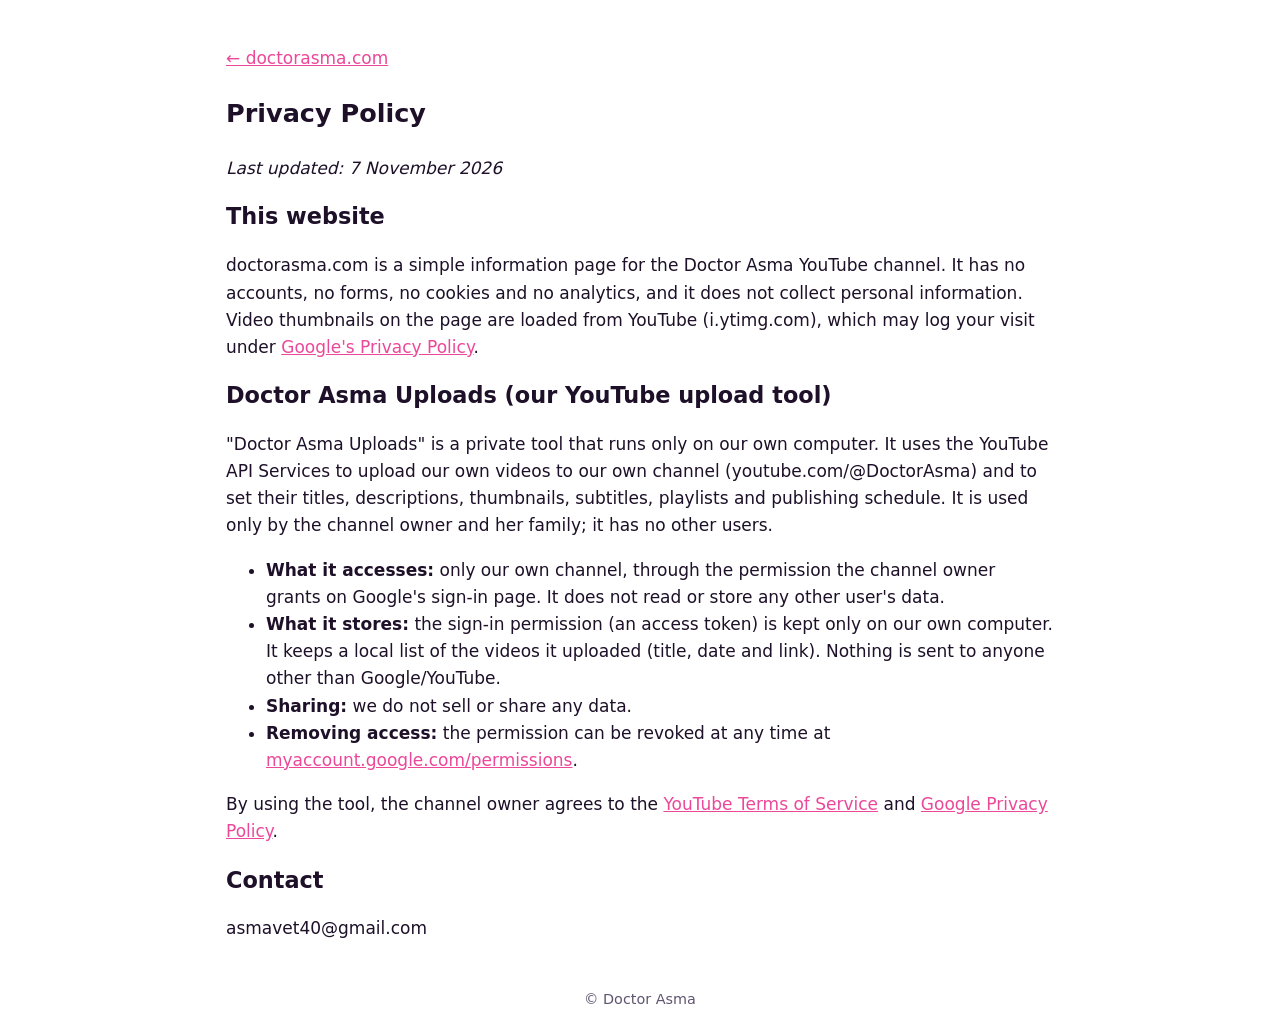
==== privacy.html @ ae8790da "Add doctorasma.com home page and privacy policy Co-Authored-By: Claude Opus 5.5 <noreply@anthropic.c" ====
<!doctype html>
<html lang="en"><head><meta charset="utf-8"><meta name="viewport" content="width=device-width,initial-scale=1">
<title>Privacy Policy | Doctor Asma</title><link rel="icon" href="assets/favicon.png"><link rel="stylesheet" href="style.css"></head>
<body><main class="wrap"><section>
<p><a href="./">← doctorasma.com</a></p>
<h1>Privacy Policy</h1>
<p><em>Last updated: 7 November 2026</em></p>
<h2>This website</h2>
<p>doctorasma.com is a simple information page for the Doctor Asma YouTube channel. It has no accounts, no forms, no cookies and no analytics, and it does not collect personal information. Video thumbnails on the page are loaded from YouTube (i.ytimg.com), which may log your visit under <a href="https://policies.google.com/privacy">Google's Privacy Policy</a>.</p>
<h2>Doctor Asma Uploads (our YouTube upload tool)</h2>
<p>"Doctor Asma Uploads" is a private tool that runs only on our own computer. It uses the YouTube API Services to upload our own videos to our own channel (youtube.com/@DoctorAsma) and to set their titles, descriptions, thumbnails, subtitles, playlists and publishing schedule. It is used only by the channel owner and her family; it has no other users.</p>
<ul>
<li><strong>What it accesses:</strong> only our own channel, through the permission the channel owner grants on Google's sign-in page. It does not read or store any other user's data.</li>
<li><strong>What it stores:</strong> the sign-in permission (an access token) is kept only on our own computer. It keeps a local list of the videos it uploaded (title, date and link). Nothing is sent to anyone other than Google/YouTube.</li>
<li><strong>Sharing:</strong> we do not sell or share any data.</li>
<li><strong>Removing access:</strong> the permission can be revoked at any time at <a href="https://myaccount.google.com/permissions">myaccount.google.com/permissions</a>.</li>
</ul>
<p>By using the tool, the channel owner agrees to the <a href="https://www.youtube.com/t/terms">YouTube Terms of Service</a> and <a href="https://policies.google.com/privacy">Google Privacy Policy</a>.</p>
<h2>Contact</h2>
<p>asmavet40@gmail.com</p>
</section></main><footer class="wrap">© Doctor Asma</footer></body></html>
---- style.css ----
:root{--hot:#EC4899;--pur:#4C1482;--deep:#160830;--amb:#FFB000;--bg:#fff;--fg:#1d1028;--mut:#5f5470;--card:#faf5ff}
@media (prefers-color-scheme:dark){:root{--bg:#120a20;--fg:#f4eefb;--mut:#b9aecb;--card:#1e1233}}
*{box-sizing:border-box}body{margin:0;font:17px/1.6 system-ui,-apple-system,Segoe UI,Roboto,sans-serif;background:var(--bg);color:var(--fg)}
a{color:var(--hot)}.wrap{max-width:860px;margin:0 auto;padding:0 16px}
header{background:linear-gradient(135deg,var(--hot),var(--pur));color:#fff;padding:40px 0 48px;text-align:center}
header img{width:140px;height:140px;border-radius:50%;box-shadow:0 6px 24px #0005}
header h1{margin:14px 0 4px;font-size:2.2rem}header p{margin:0 auto;max-width:560px;opacity:.95}
.btn{display:inline-block;margin:18px 6px 0;padding:12px 22px;border-radius:999px;background:#fff;color:var(--pur);font-weight:700;text-decoration:none}
.btn.alt{background:var(--amb);color:#000}
section{padding:28px 0}h2{font-size:1.4rem;margin:0 0 12px}
.grid{display:grid;grid-template-columns:repeat(auto-fill,minmax(240px,1fr));gap:16px}
.card{background:var(--card);border-radius:14px;overflow:hidden;text-decoration:none;color:var(--fg)}
.card img{width:100%;aspect-ratio:16/9;object-fit:cover;display:block}.card div{padding:10px 12px;font-weight:600;font-size:.95rem}
footer{padding:28px 0 40px;color:var(--mut);font-size:.9rem;text-align:center}
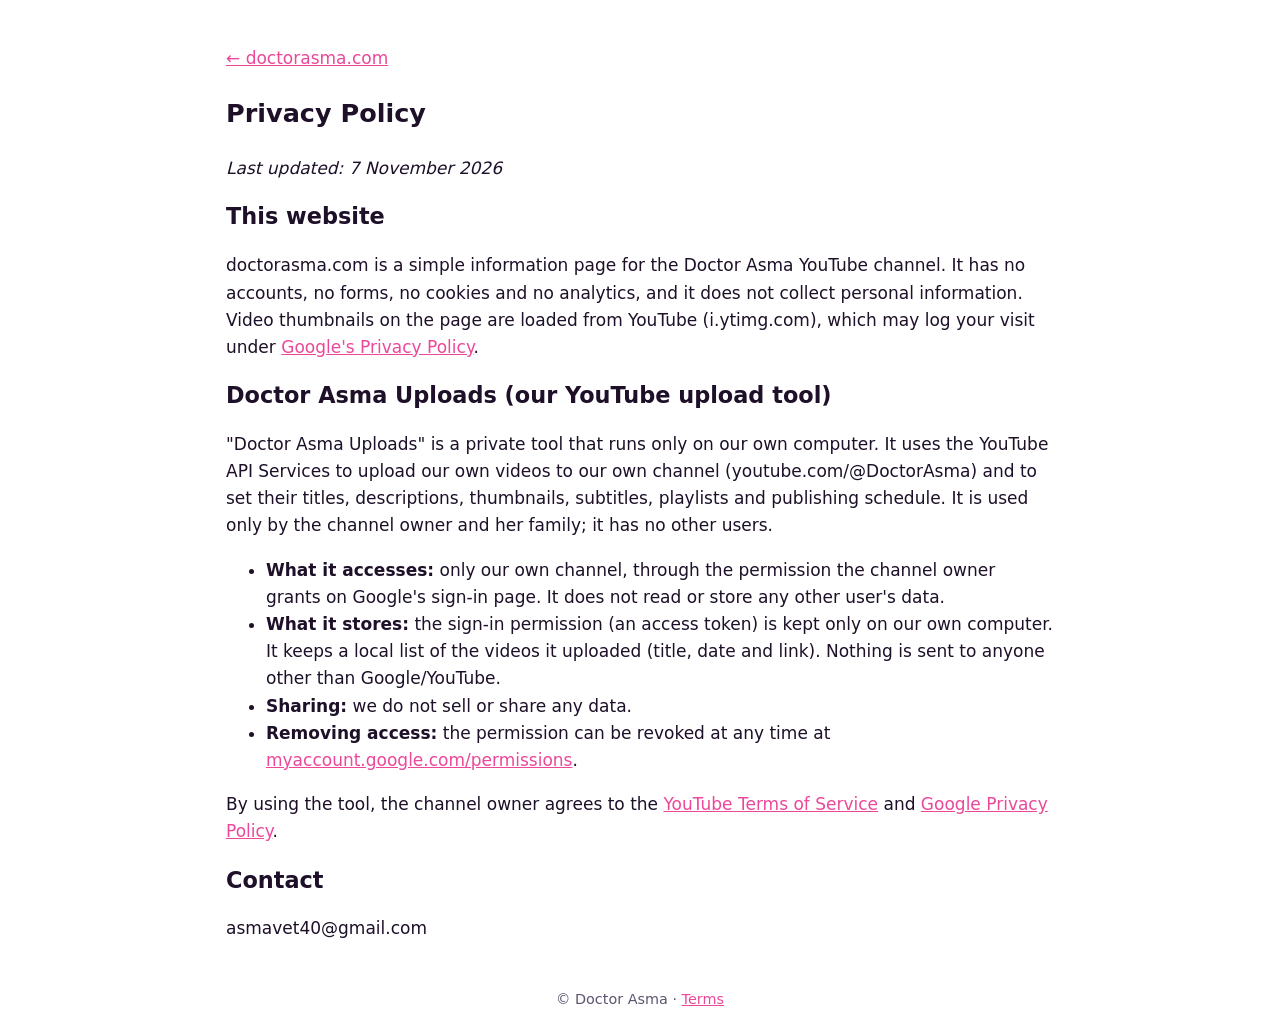
==== commit 71e27327: "Add terms of service page Co-Authored-By: Claude Opus 5.5 <noreply@anthropic.com> Claude-Session: ht" ====
--- a/privacy.html
+++ b/privacy.html
@@ -18,4 +18,4 @@
 <p>By using the tool, the channel owner agrees to the <a href="https://www.youtube.com/t/terms">YouTube Terms of Service</a> and <a href="https://policies.google.com/privacy">Google Privacy Policy</a>.</p>
 <h2>Contact</h2>
 <p>asmavet40@gmail.com</p>
-</section></main><footer class="wrap">© Doctor Asma</footer></body></html>
+</section></main><footer class="wrap">© Doctor Asma · <a href="terms.html">Terms</a></footer></body></html>
